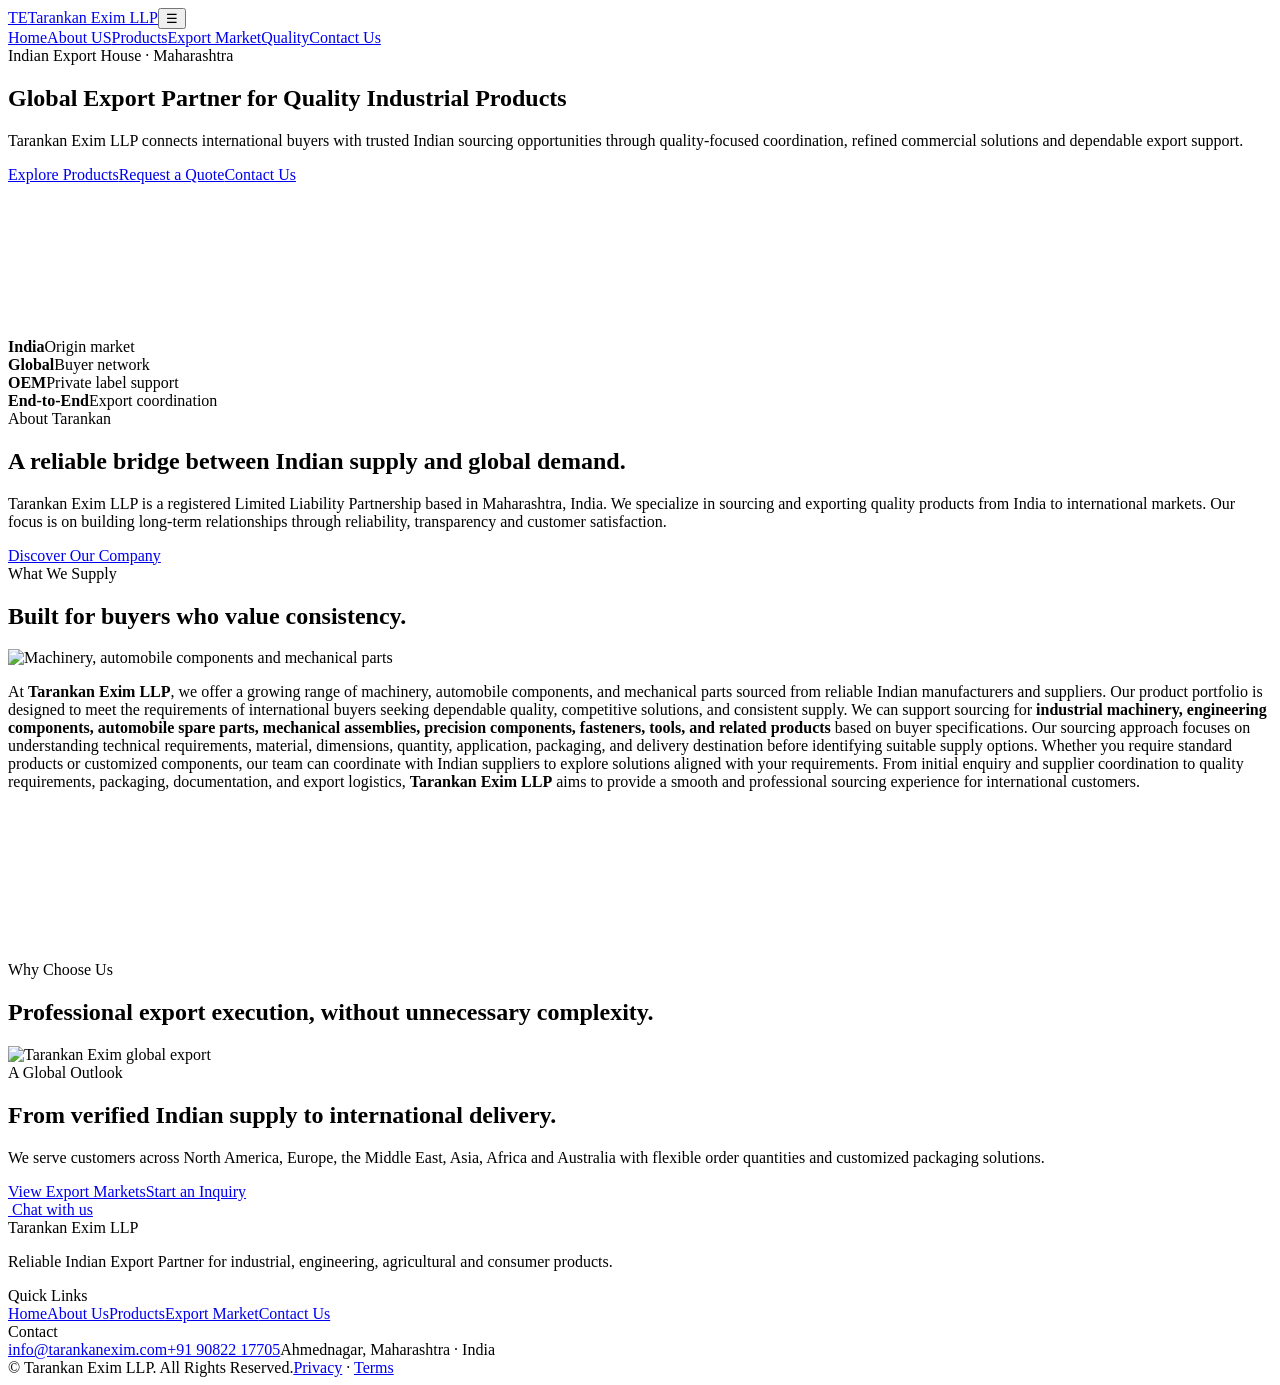
==== index.html @ 34429a65 "Add files via upload" ====
<!doctype html>
<html lang="en">

<head>
    <meta charset="utf-8">
    <meta name="viewport" content="width=device-width,initial-scale=1">
    <meta property="og:title" content="Tarankan Exim LLP" />
    <meta property="og:description" content="Tarankan Exim LLP is an emerging Indian export company committed to supplying premium-quality products to international buyers." />
    <meta property="og:url" content="https://rohannnnnnnnnn010-cmd.github.io/v10-tarankanweb/index.html" />
    <meta property="og:type" content="website" />

    <!-- WhatsApp Preview Image -->
    <meta property="og:image" content="https://rohannnnnnnnnn010-cmd.github.io/v9-tarankanweb/assets/about%20us/open-graph-about-us-background.png" />
    <meta property="og:image:type" content="image/png" />
    <meta property="og:image:width" content="1200" />
    <meta property="og:image:height" content="630" />
    <title>Tarankan Exim LLP | Global Export Partner</title>
    <meta name="description"
        content="Tarankan Exim LLP is an Indian export company supplying industrial, engineering, agricultural and consumer products worldwide.">
    <link rel="stylesheet" href="css/style.css">
</head>

<body class="home-page">
    <header class="site-header">
        <div class="container nav"><a class="brand" href="index.html"><span class="brand-mark">TE</span><span
                    class="brand-text">Tarankan Exim LLP</span></a><button class="menu-btn" aria-label="Open menu"
                aria-expanded="false">☰</button>
            <nav class="nav-links"><a class="active" href="index.html">Home</a><a href="about.html">About US</a><a
                    href="products.html">Products</a><a href="markets.html">Export Market</a><a
                    href="quality.html">Quality</a><a href="contact.html">Contact Us</a>
            </nav>
        </div>
    </header>
    <main>
        <section class="hero">
            <div class="hero-copy">
                <div class="hero-copy-inner">
                    <div class="eyebrow">Indian Export House · Maharashtra</div>
                    <h1>Global Export Partner for Quality Industrial Products</h1>
                    <p class="lead">Tarankan Exim LLP connects international buyers with trusted Indian sourcing
                        opportunities through quality-focused coordination, refined commercial solutions and dependable
                        export support.</p>
                    <div class="btn-row"><a class="btn" href="products.html">Explore Products</a><a class="btn"
                            href="inquiry.html">Request a Quote</a><a class="btn" href="contact.html">Contact Us</a>
                    </div>
                </div>
            </div>
            <div class="hero-visual">
                <!-- <img 
        src="assets/home/hero.png" alt="Tarankan Exim international export operations"class="hero-image"> -->
                <video class="hero-video" poster="assets/home/machine-poster.png" autoplay muted loop playsinline>
                    <source src="assets/home/hero.mp4" type="video/mp4">
                </video>
                <!-- <div class="hero-meta">Industrial · Engineering · Agriculture · Consumer</div> -->
            </div>
        </section>
        <section class="section tight">
            <div class="container stat-strip">
                <div class="stat"><strong>India</strong><span>Origin market</span></div>
                <div class="stat"><strong>Global</strong><span>Buyer network</span></div>
                <div class="stat"><strong>OEM</strong><span>Private label support</span></div>
                <div class="stat"><strong>End-to-End</strong><span>Export coordination</span></div>
            </div>
        </section>
        <section class="section" id="home-about-tarankan-section">
            <div class="container two-col">
                <div>
                    <div class="eyebrow">About Tarankan</div>
                    <h2>A reliable bridge between Indian supply and global demand.</h2>
                </div>
                <div>
                    <p class="body-copy">Tarankan Exim LLP is a registered Limited Liability Partnership based in
                        Maharashtra, India. We specialize in sourcing and exporting quality products from India to
                        international markets. Our focus is on building long-term relationships through reliability,
                        transparency and customer satisfaction.</p><a class="btn" href="about.html">Discover Our
                        Company</a>
                </div>
            </div>
        </section>
        <!-- <section class="section section-rule">
            <div class="container">
                <div class="eyebrow">What We Supply</div>
                <h2>Built for buyers who value consistency.</h2>
                <div class="three-col" style="margin-top:36px"><a class="category-card" href="products.html#industrial">
                    <img src="assets\home\industrial & engineering.png" alt="Agricultural products"class="category-card-image">
                        <div class="category-card-content">
                            <h3>Industrial & Engineering</h3>
                            <p>Screws, bearings, wires, cables, electric motors, compressors, machine parts and more.
                            </p>
                        </div>
                    </a><a class="category-card" href="products.html#agri">
                        <img src="assets\home\agricultural.jpg" alt="Agricultural products"class="category-card-image">
                        <div class="category-card-content">
                            <h3>Agricultural</h3>
                            <p>Grains, pulses, spices, oil seeds, fresh produce and processed foods.</p>
                        </div>
                    </a><a class="category-card" href="products.html#consumer">
                        <img src="assets\home\consumer & custom.jpg" alt="Agricultural products"class="category-card-image">
                        <div class="category-card-content">
                            <h3>Consumer & Custom</h3>
                            <p>Household, packaging, plastic, daily utility and customer-specific sourcing.</p>
                        </div>
                    </a></div>
            </div>
        </section> -->
        <section class="section section-rule what-we-supply">
            <div class="container">

                <!-- Line 1 -->
                <div class="eyebrow">What We Supply</div>

                <!-- Line 2 -->
                <h2>Built for buyers who value consistency.</h2>

                <!-- 1:1 Image -->
                <div class="what-we-supply-image">
                    <img src="assets/home/what-we-supply.png"
                        alt="Machinery, automobile components and mechanical parts">
                </div>

                <!-- Paragraph -->
                <div class="what-we-supply-copy">
                    <p>
                At <strong>Tarankan Exim LLP</strong>, we offer a growing range of machinery,
                automobile components, and mechanical parts sourced from reliable Indian
                manufacturers and suppliers. Our product portfolio is designed to meet the
                requirements of international buyers seeking dependable quality, competitive
                solutions, and consistent supply. We can support sourcing for
                <strong>industrial machinery, engineering components, automobile spare parts,
                mechanical assemblies, precision components, fasteners, tools, and related
                products</strong> based on buyer specifications. Our sourcing approach focuses
                on understanding technical requirements, material, dimensions, quantity,
                application, packaging, and delivery destination before identifying suitable
                supply options. Whether you require standard products or customized components,
                our team can coordinate with Indian suppliers to explore solutions aligned with
                your requirements. From initial enquiry and supplier coordination to quality
                requirements, packaging, documentation, and export logistics,
                <strong>Tarankan Exim LLP</strong> aims to provide a smooth and professional
                sourcing experience for international customers.
            </p>
                    <!-- <ul>
                        <li>At Tarankan Exim LLP, we offer a growing range of machinery, automobile components, and
                            mechanical parts sourced from reliable Indian manufacturers and suppliers.</li>
                        <li>Our product portfolio is designed to meet the requirements of international buyers seeking
                            dependable quality, competitive solutions, and consistent supply.</li>
                        <li>We can support sourcing for industrial machinery, engineering components, automobile spare
                            parts, mechanical assemblies, precision components, fasteners, tools, and related products
                            based on buyer specifications.</li>
                        <li>Our sourcing approach focuses on understanding technical requirements, material, dimensions,
                            quantity, application, packaging, and delivery destination before identifying suitable
                            supply options.</li>
                        <li>Whether you require standard products or customized components, our team can coordinate with
                            Indian suppliers to explore solutions aligned with your requirements.</li>
                        <li>From initial enquiry and supplier coordination to quality requirements, packaging,
                            documentation, and export logistics, Tarankan Exim LLP aims to provide a smooth and
                            professional sourcing experience for international customers.</li>
                    </ul> -->
                </div>

            </div>
        </section>
        <!-- <section class="section dark">
            <div class="container two-col">
                <div>
                    <div class="eyebrow">Why Choose Us</div>
                    <h2>Professional export execution, without unnecessary complexity.</h2>
                </div>
                <div class="why-video">
                    <video autoplay muted loop playsinline>
                        <source src="assets/home/why-choose-us.mp4" type="video/mp4">
                    </video>
                </div>
            </div>
        </section> -->
        <section class="section dark why-section" id = "home-ship-video-section">

            <!-- Full-section video background -->
            <div class="why-video">
                <video poster="assets/home/ship-poster.png" autoplay muted loop playsinline>
                    <source src="assets/home/why-choose-us.mp4" type="video/mp4">
                </video>
            </div>

            <!-- Your existing text stays above the video -->
            <div class="container two-col">
                <div>
                    <div class="eyebrow">Why Choose Us</div>
                    <h2>Professional export execution, without unnecessary complexity.</h2>
                </div>
            </div>

        </section>
        <section class="section">
            <div class="container two-col">
                <div class="visual">
                    <img src="assets\home\international-supply.png" alt="Tarankan Exim global export"
                        class="visual-image">
                </div>
                <div>
                    <div class="eyebrow">A Global Outlook</div>
                    <h2>From verified Indian supply to international delivery.</h2>
                    <p class="body-copy">We serve customers across North America, Europe, the Middle East, Asia, Africa
                        and Australia with flexible order quantities and customized packaging solutions.</p>
                    <div class="btn-row"><a class="btn dark" href="markets.html">View Export Markets</a><a class="btn"
                            href="inquiry.html">Start an Inquiry</a></div>
                </div>
            </div>
        </section>
        <!-- WhatsApp Floating Chat --> <a
            href="https://wa.me/919082217705?text=Hello%20Tarankan%20Exim%20LLP%2C%20I%20would%20like%20to%20know%20more."
            class="whatsapp-float" target="_blank" rel="noopener noreferrer" aria-label="Chat with us on WhatsApp">
            <span class="whatsapp-icon"><img src="assets/WhatsApp.svg" alt=""></span> <span class="whatsapp-text">Chat
                with us</span> </a>
    </main>
    <footer>
        <div class="container footer-top">
            <div>
                <div class="footer-brand">Tarankan Exim LLP</div>
                <p class="footer-muted">Reliable Indian Export Partner for industrial, engineering, agricultural and
                    consumer products.</p>
            </div>
            <div>
                <div class="eyebrow">Quick Links</div>
                <div class="footer-links"><a href="index.html">Home</a><a href="about.html">About Us</a><a
                        href="products.html">Products</a><a href="markets.html">Export Market</a><a
                        href="contact.html">Contact Us</a></div>
            </div>
            <div>
                <div class="eyebrow">Contact</div>
                <div class="footer-links"><a href="mailto:info@tarankanexim.com">info@tarankanexim.com</a><a
                        href="tel:+919082217705">+91 90822 17705</a><span>Ahmednagar, Maharashtra · India</span></div>
            </div>
        </div>
        <div class="container footer-bottom"><span>© <span data-year></span> Tarankan Exim LLP. All Rights
                Reserved.</span><span><a href="privacy.html">Privacy</a> · <a href="terms.html">Terms</a></span></div>
    </footer>
    <script src="js/main.js"></script>
</body>

</html>
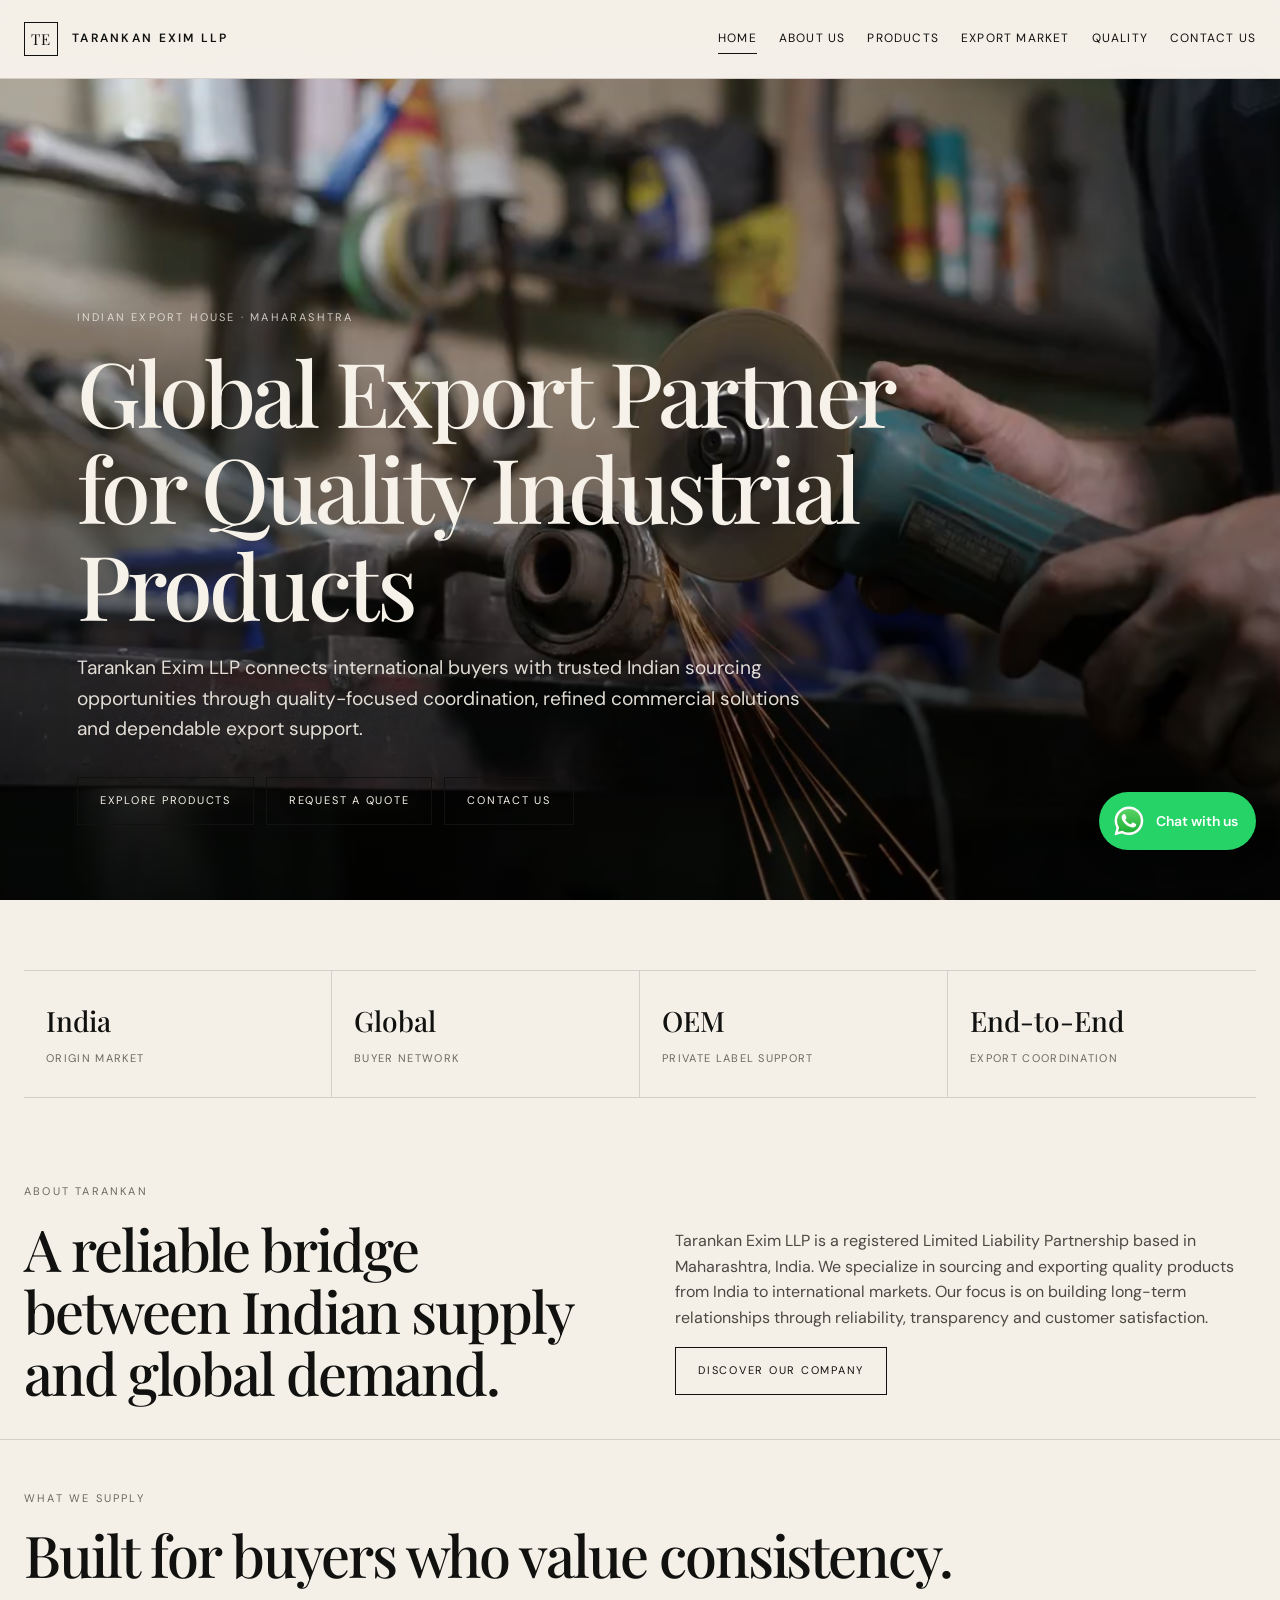
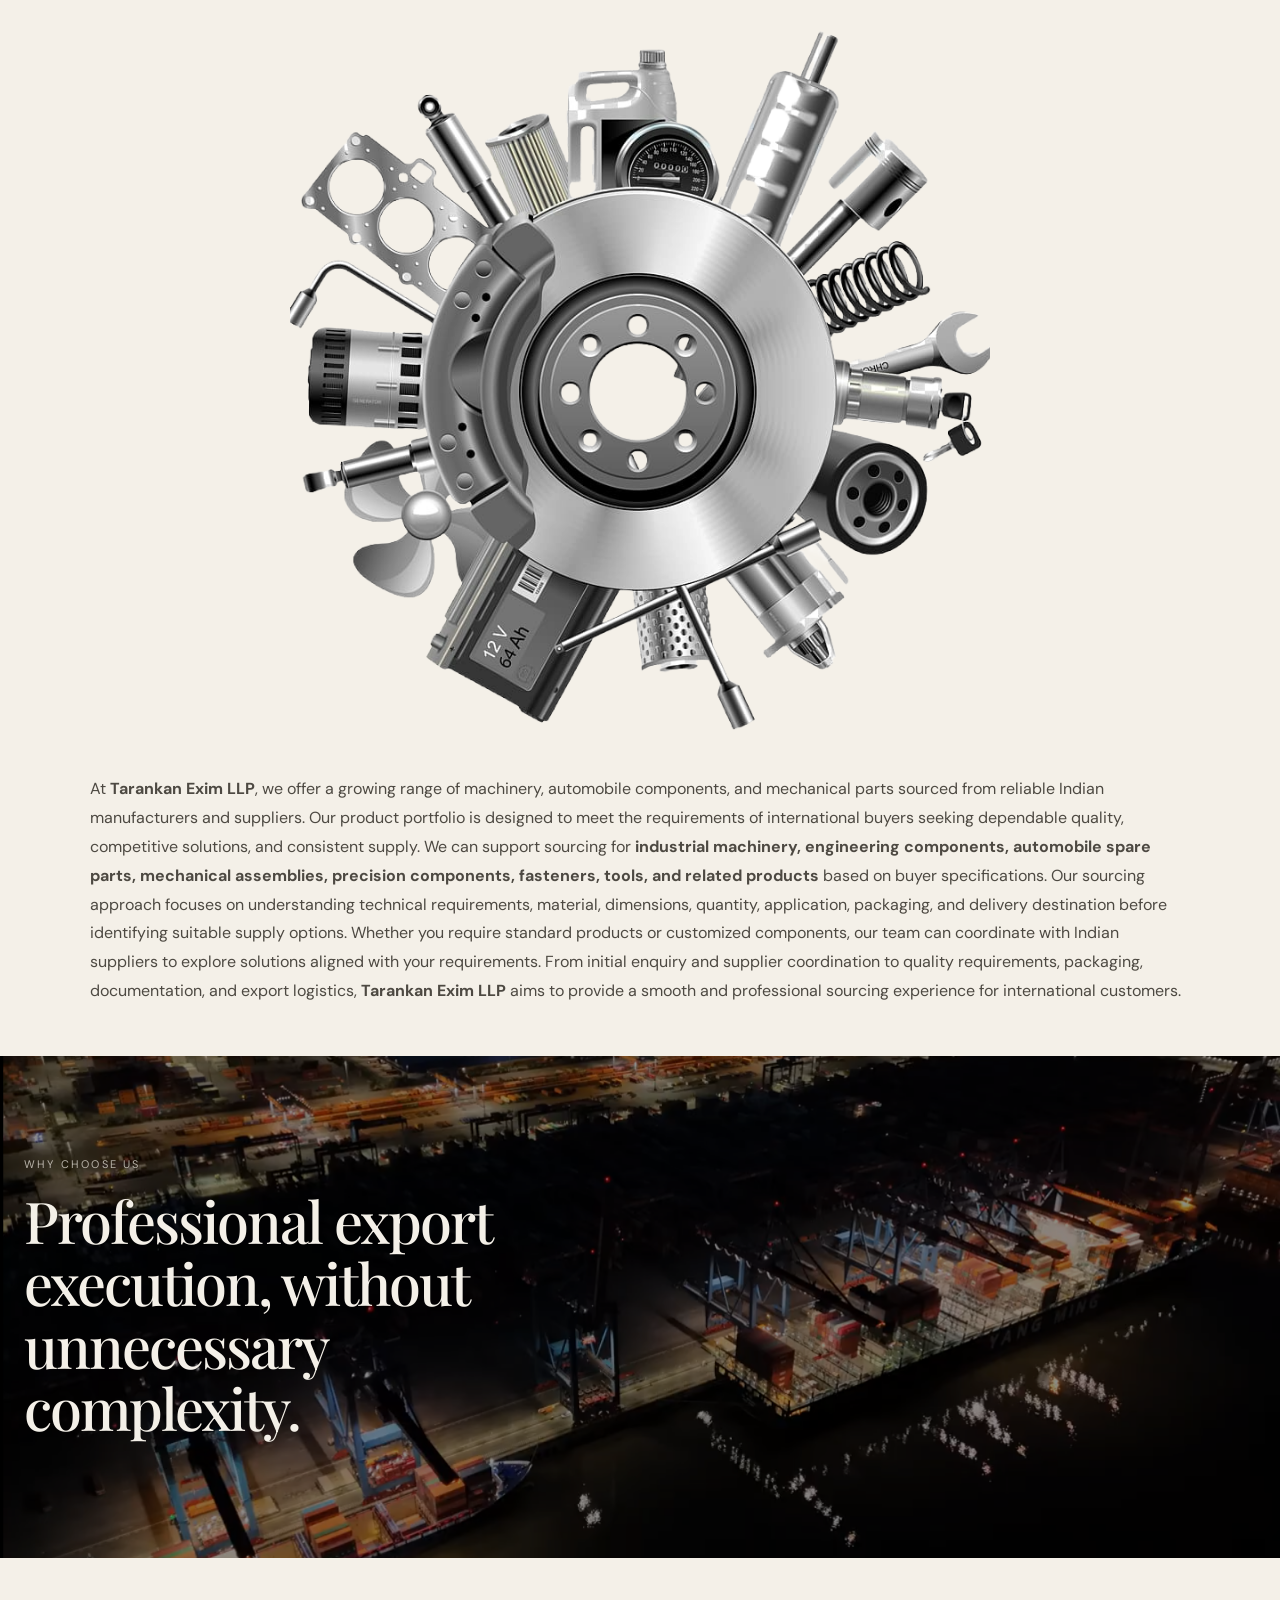
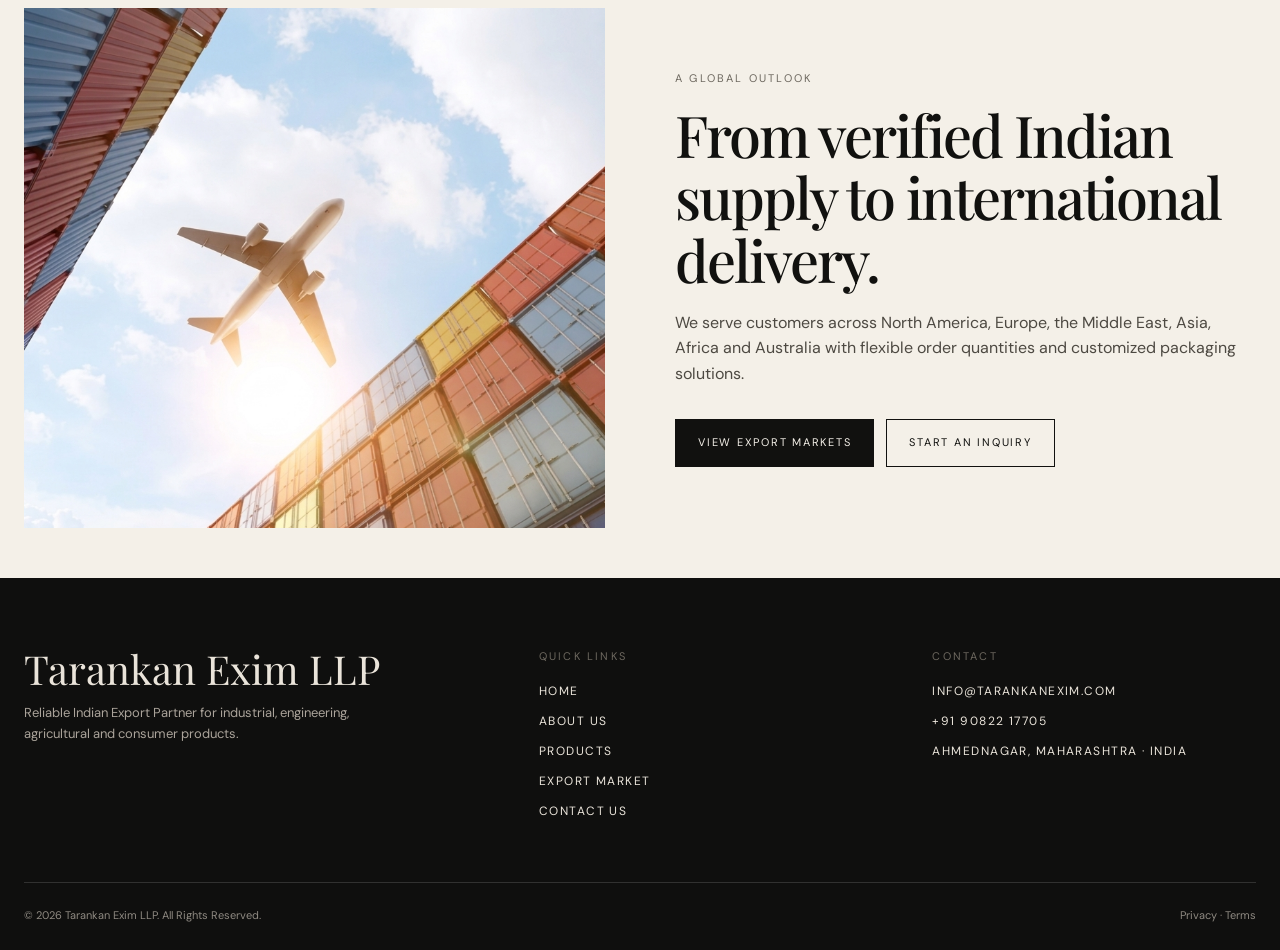
==== commit 3ed95e53: "Update index.html" ====
--- a/index.html
+++ b/index.html
@@ -6,11 +6,11 @@
     <meta name="viewport" content="width=device-width,initial-scale=1">
     <meta property="og:title" content="Tarankan Exim LLP" />
     <meta property="og:description" content="Tarankan Exim LLP is an emerging Indian export company committed to supplying premium-quality products to international buyers." />
-    <meta property="og:url" content="https://rohannnnnnnnnn010-cmd.github.io/v10-tarankanweb/index.html" />
+    <meta property="og:url" content="https://rohannnnnnnnnn010-cmd.github.io/v12-tarankanweb/index.html" />
     <meta property="og:type" content="website" />
 
     <!-- WhatsApp Preview Image -->
-    <meta property="og:image" content="https://rohannnnnnnnnn010-cmd.github.io/v9-tarankanweb/assets/about%20us/open-graph-about-us-background.png" />
+    <meta property="og:image" content="https://rohannnnnnnnnn010-cmd.github.io/v12-tarankanweb/assets/about%20us/open-graph-about-us-background.png" />
     <meta property="og:image:type" content="image/png" />
     <meta property="og:image:width" content="1200" />
     <meta property="og:image:height" content="630" />
@@ -237,4 +237,4 @@
     <script src="js/main.js"></script>
 </body>
 
-</html>+</html>
--- a/css/style.css
+++ b/css/style.css
@@ -0,0 +1,1547 @@
+@import url('https://fonts.googleapis.com/css2?family=DM+Sans:wght@400;500;600&family=Playfair+Display:wght@500;600&display=swap');
+
+:root{
+  --ink:#11110f;
+  --paper:#f4f0e8;
+  --warm:#e7dfd1;
+  --muted:#6d685f;
+  --line:rgba(17,17,15,.14);
+  --accent:#b68b52;
+  --max:1440px;
+}
+*{box-sizing:border-box}
+html{scroll-behavior:smooth}
+body{margin:0;background:var(--paper);color:var(--ink);font-family:'DM Sans',Arial,sans-serif;line-height:1.6}
+a{color:inherit;text-decoration:none}
+img{max-width:100%;display:block}
+.container{width:min(calc(100% - 48px),var(--max));margin:0 auto}
+
+/* Header */
+.site-header{position:fixed;top:0;left:0;right:0;z-index:100;background:rgba(244,240,232,.94);backdrop-filter:blur(14px);border-bottom:1px solid var(--line)}
+.nav{height:78px;display:flex;align-items:center;justify-content:space-between;gap:24px}
+.brand{display:flex;align-items:center;gap:14px;min-width:max-content}
+.brand-mark{width:34px;height:34px;border:1px solid var(--ink);display:grid;place-items:center;font-family:'Playfair Display',serif;font-size:15px;letter-spacing:.08em}
+.brand-text{font-size:12px;font-weight:600;letter-spacing:.19em;text-transform:uppercase}
+.nav-links{display:flex;align-items:center;gap:22px;font-size:12px;letter-spacing:.1em;text-transform:uppercase}
+.nav-links a{position:relative;padding:8px 0}
+.nav-links a:after{content:'';position:absolute;left:0;bottom:3px;width:100%;height:1px;background:var(--ink);transform:scaleX(0);transform-origin:right;transition:.3s}
+.nav-links a:hover:after,.nav-links a.active:after{transform:scaleX(1);transform-origin:left}
+.menu-btn{display:none;border:0;background:none;font-size:20px;cursor:pointer}
+
+/* Type */
+h1,h2,h3{font-family:'Playfair Display',Georgia,serif;font-weight:500;line-height:1.08;margin:0 0 20px}
+h1{font-size:clamp(46px,7vw,104px);letter-spacing:-.04em}
+h2{font-size:clamp(34px,4.5vw,64px);letter-spacing:-.035em}
+h3{font-size:26px}
+.eyebrow{font-size:11px;text-transform:uppercase;letter-spacing:.2em;color:var(--muted);margin-bottom:16px}
+.lead{font-size:clamp(17px,1.5vw,21px);max-width:720px;color:#35322d}
+.body-copy{color:#4d4942;max-width:760px}
+
+/* Buttons */
+.btn-row{display:flex;flex-wrap:wrap;gap:12px;margin-top:32px}
+.btn{display:inline-flex;align-items:center;justify-content:center;min-height:48px;padding:0 22px;border:1px solid var(--ink);font-size:11px;letter-spacing:.16em;text-transform:uppercase;transition:.25s}
+.btn:hover{background:var(--ink);color:var(--paper)}
+.btn.dark{background:var(--ink);color:var(--paper)}
+.btn.dark:hover{background:transparent;color:var(--ink)}
+
+/* Shared sections */
+main{padding-top:78px}
+.section{padding:50px 0}
+#home-ship-video-section {padding: 100px 0}
+#quality-hero-section {padding: 30px 0}
+#home-about-tarankan-section { padding: 15px 0 }
+.section.tight{padding:70px 0}
+.section.dark{background:var(--ink);color:var(--paper)}
+.section.dark .eyebrow,.section.dark .body-copy{color:#b9b4aa}
+.section-rule{border-top:1px solid var(--line)}
+.two-col{display:grid;grid-template-columns:1fr 1fr;gap:70px;align-items:center}
+.three-col{display:grid;grid-template-columns:repeat(3,1fr);gap:20px}
+.four-col{display:grid;grid-template-columns:repeat(4,1fr);gap:1px;background:var(--line)}
+
+/* Placeholder visuals */
+.visual{min-height:520px;position:relative;overflow:hidden;background:#1b1a18}
+/* .visual:before{content:'';position:absolute;inset:-30%;background:linear-gradient(125deg,#24211d,#8c704c,#ded0bd,#171614,#5f4c38);background-size:400% 400%;animation:shift 16s ease-in-out infinite} */
+.visual.small{min-height:340px}
+.visual.tall{min-height:620px}
+.visual .visual-label{position:absolute;left:24px;bottom:22px;color:#f7f2e9;font-size:10px;letter-spacing:.18em;text-transform:uppercase;z-index:2}
+@keyframes shift{0%,100%{background-position:0% 50%}50%{background-position:100% 50%}}
+
+/* Home */
+.hero{min-height:calc(100vh - 78px);display:grid;grid-template-columns:1.05fr .95fr;align-items:stretch}
+.hero-copy{display:flex;align-items:center;padding:80px max(24px,6vw) 80px max(24px,6vw)}
+.hero-copy-inner{max-width:760px}
+.hero-visual{min-height:calc(100vh - 78px);position:relative;overflow:hidden;background:#201f1c}
+.hero-visual:before{content:'';position:absolute;inset:0;background:linear-gradient(135deg,#161513,#726247,#cbb89d,#27231f,#9b896e);background-size:350% 350%;animation:shift 18s ease infinite}
+.hero-visual:after{content:'';position:absolute;inset:0;background:linear-gradient(to bottom,transparent 55%,rgba(0,0,0,.35))}
+.hero-meta{position:absolute;bottom:34px;left:34px;color:#f5efe7;font-size:11px;letter-spacing:.17em;text-transform:uppercase;z-index:2}
+
+.stat-strip{display:grid;grid-template-columns:repeat(4,1fr);border-top:1px solid var(--line);border-bottom:1px solid var(--line)}
+.stat{padding:28px 22px;border-right:1px solid var(--line)}
+.stat:last-child{border-right:0}
+.stat strong{display:block;font-family:'Playfair Display',serif;font-size:28px;font-weight:500}
+.stat span{font-size:11px;letter-spacing:.12em;text-transform:uppercase;color:var(--muted)}
+
+.card{background:rgba(255,255,255,.32);padding:32px;min-height:240px;border:1px solid var(--line)}
+.card h3{font-size:30px;margin-bottom:12px}
+.card p{color:var(--muted);margin:0}
+.category-card{display:block;background:var(--ink);color:var(--paper);min-height:420px;position:relative;overflow:hidden;padding:28px}
+.category-card:before{content:'';position:absolute;inset:0;background:linear-gradient(145deg,#11110f,#64523d,#c1a988,#201d1a);background-size:300% 300%;animation:shift 15s ease-in-out infinite;opacity:.8}
+.category-card-content{position:absolute;left:28px;right:28px;bottom:28px;z-index:2}
+.category-card h3{font-size:34px;margin:0 0 8px}
+.category-card p{margin:0;color:#ddd5ca;font-size:14px;max-width:330px}
+
+/* Lists / tables */
+.clean-list{list-style:none;padding:0;margin:30px 0 0}
+.clean-list li{display:flex;gap:16px;justify-content:space-between;border-top:1px solid var(--line);padding:16px 0;font-size:13px}
+.clean-list li span:last-child{color:var(--muted)}
+.markets{display:grid;grid-template-columns:repeat(4,1fr);gap:0;border-top:1px solid var(--line)}
+.market{padding:24px;border-right:1px solid var(--line);border-bottom:1px solid var(--line);font-family:'Playfair Display',serif;font-size:24px}
+
+/* Forms */
+.form-shell{display:grid;grid-template-columns:.65fr 1.35fr;gap:70px;align-items:start}
+form{display:grid;grid-template-columns:1fr 1fr;gap:18px}
+.field{display:flex;flex-direction:column;gap:7px}
+.field.full{grid-column:1/-1}
+label{font-size:11px;letter-spacing:.14em;text-transform:uppercase;color:var(--muted)}
+input,select,textarea{width:100%;border:0;border-bottom:1px solid var(--ink);background:transparent;padding:12px 2px;font:inherit;color:var(--ink);border-radius:0;outline:none}
+textarea{min-height:130px;resize:vertical}
+input:focus,select:focus,textarea:focus{border-bottom-color:var(--accent)}
+.form-note{font-size:12px;color:var(--muted)}
+
+/* Footer */
+footer{background:#0f0f0e;color:#eae4da;padding:70px 0 26px}
+.footer-top{display:grid;grid-template-columns:1.1fr .8fr .8fr;gap:70px;padding-bottom:60px;border-bottom:1px solid rgba(255,255,255,.14)}
+.footer-brand{font-family:'Playfair Display',serif;font-size:40px;line-height:1.05}
+.footer-muted{color:#aaa39a;font-size:13px;max-width:380px}
+.footer-links{display:flex;flex-direction:column;gap:11px;font-size:12px;text-transform:uppercase;letter-spacing:.12em}
+.footer-links a:hover{color:white}
+.footer-bottom{display:flex;justify-content:space-between;gap:20px;padding-top:24px;color:#8f8a82;font-size:11px}
+
+/* Page hero */
+.page-hero{padding:120px 0 90px;border-bottom:1px solid var(--line)}
+.page-hero .lead{max-width:900px}
+
+/* Mobile */
+@media (max-width:980px){
+  .nav-links{position:absolute;top:78px;left:0;right:0;background:var(--paper);border-bottom:1px solid var(--line);padding:20px 24px;display:none;flex-direction:column;align-items:flex-start}
+  .nav-links.open{display:flex}
+  .menu-btn{display:block}
+  .hero{grid-template-columns:1fr}
+  .hero-visual{min-height:55vh}
+  .two-col,.form-shell{grid-template-columns:1fr;gap:40px}
+  .three-col{grid-template-columns:1fr}
+  .four-col{grid-template-columns:1fr 1fr}
+  .markets{grid-template-columns:1fr 1fr}
+  .stat-strip{grid-template-columns:1fr 1fr}
+  .stat:nth-child(2){border-right:0}
+  .stat:nth-child(-n+2){border-bottom:1px solid var(--line)}
+  .footer-top{grid-template-columns:1fr 1fr}
+}
+@media (max-width:640px){
+  .container{width:min(calc(100% - 32px),var(--max))}
+  .nav{height:68px}.site-header{height:68px}.nav-links{top:68px}.brand-text{font-size:10px}
+  main{padding-top:68px}
+  .section{padding:72px 0}
+  .page-hero{padding:85px 0 65px}
+  .hero-copy{padding:70px 16px}
+  .four-col,.markets,.stat-strip{grid-template-columns:1fr}
+  .stat{border-right:0!important;border-bottom:1px solid var(--line)}
+  .stat:last-child{border-bottom:0}
+  form{grid-template-columns:1fr}
+  .field.full{grid-column:auto}
+  .footer-top{grid-template-columns:1fr;gap:38px}
+  .footer-bottom{flex-direction:column}
+  .visual{min-height:380px}
+}
+
+
+
+
+/* Home - Category Card */
+.category-card {
+    position: relative;
+    overflow: hidden;
+}
+
+.category-card-image {
+    position: absolute;
+    inset: 0;
+    width: 100%;
+    height: 100%;
+    object-fit: cover;
+}
+
+/* .category-card-content {
+    position: relative;
+    z-index: 2;
+    -webkit-text-stroke: 0.5px black;
+} */
+
+.category-card-content p {
+  color: black;
+}
+
+/* Home - International Supply */
+.visual {
+    min-height: 520px;
+    position: relative;
+    overflow: hidden;
+    background: #1b1a18;
+}
+
+.visual-image {
+    position: absolute;
+    inset: 0;
+    width: 100%;
+    height: 100%;
+    object-fit: cover;
+    display: block;
+}
+
+/* Home - Main Hero Image */
+.hero-visual {
+    position: relative;
+    overflow: hidden;
+}
+
+.hero-video {
+    position: absolute;
+    inset: 0;
+    width: 100%;
+    height: 100%;
+    object-fit: cover;
+}
+
+.hero-image {
+    position: absolute;
+    inset: 0;
+    width: 100%;
+    height: 100%;
+    object-fit: cover;
+    display: block;
+}
+
+.about-image {
+    width: 100%;
+    height: 90vh;
+    overflow: hidden;
+}
+
+.about-image img {
+    width: 100%;
+    height: 100%;
+    object-fit: cover;
+    display: block;
+}
+
+@media (max-width: 640px) {
+    .about-image {
+        height: 40vh;
+    }
+}
+
+/* =========================================
+   WHY CHOOSE US - FULL SECTION VIDEO
+   ========================================= */
+
+.why-section {
+    position: relative;
+    overflow: hidden;
+    isolation: isolate;
+}
+
+/* .why-section {
+    position: relative;
+    overflow: hidden;
+    isolation: isolate;
+    min-height: 650px;
+}*/
+
+/* @media (max-width:640px) {
+    .why-section {
+        min-height: 500px;
+    }
+} */
+
+/* Full video covering the entire section */
+.why-section .why-video {
+    position: absolute;
+    inset: 0;
+    width: 100%;
+    height: 100%;
+    overflow: hidden;
+    z-index: 0;
+}
+
+.why-section .why-video video {
+    position: absolute;
+    inset: 0;
+    width: 100%;
+    height: 100%;
+    object-fit: cover;
+    object-position: center;
+}
+
+/* Dark overlay so the text remains readable */
+.why-section::after {
+    content: '';
+    position: absolute;
+    inset: 0;
+    background: rgba(0, 0, 0, 0.45);
+    z-index: 1;
+    pointer-events: none;
+}
+
+/* Keep your existing text above the video */
+.why-section > .container {
+    position: relative;
+    z-index: 2;
+}
+
+/* Contact - Factory Image */
+.visual-image {
+    position: absolute;
+    inset: 0;
+    width: 100%;
+    height: 100%;
+    object-fit: cover;
+}
+
+/* Quality - Inspection */
+.visual {
+    position: relative;
+    overflow: hidden;
+}
+
+.visual-image {
+    position: absolute;
+    inset: 0;
+    width: 100%;
+    height: 100%;
+    object-fit: cover;
+    display: block;
+}
+
+/* Quality */
+.visual {
+    position: relative;
+    overflow: hidden;
+}
+
+.visual-image {
+    position: absolute;
+    inset: 0;
+    width: 100%;
+    height: 100%;
+    object-fit: cover;
+    display: block;
+}
+
+.quality-clean-list span:first-child {
+    font-size: 20px;
+}
+
+.quality-clean-list span:last-child {
+    font-size: 22px;
+}
+
+#quality-hero-heading {
+    font-size: 70px;
+}
+
+/* #quality-inspection {
+    font-size: 90px;
+} */
+
+/* =========================================
+   QUALITY LIST - 3D LIFT EFFECT
+   ========================================= */
+
+.quality-clean-list {
+    position: relative;
+    z-index: 1;
+    transition:
+        transform 0.3s ease,
+        box-shadow 0.3s ease,
+        background-color 0.3s ease;
+}
+
+/* =========================================
+   AGRICULTURAL + WORKFLOW
+   3D LIFT EFFECT FOR DARK SECTIONS
+   ========================================= */
+
+.agri-list li,
+.workflow-list li {
+    position: relative;
+    z-index: 1;
+
+    transition:
+        transform 0.3s ease,
+        box-shadow 0.3s ease,
+        background-color 0.3s ease;
+}
+
+
+/* Hovered row */
+.agri-list li:hover,
+.workflow-list li:hover {
+    z-index: 5;
+
+    transform: translateY(-6px) scale(1.01);
+
+    /* Slightly lighter than the dark section */
+    background: rgba(255, 255, 255, 0.08);
+
+    box-shadow:
+        0 5px 10px rgba(0, 0, 0, 0.18),
+        0 12px 25px rgba(0, 0, 0, 0.22),
+        0 25px 40px rgba(0, 0, 0, 0.20);
+}
+
+
+/* Keep text light */
+.agri-list li:hover span,
+.workflow-list li:hover span {
+    color: var(--paper);
+}
+
+
+/* Secondary text remains slightly muted */
+.agri-list li:hover span:last-child,
+.workflow-list li:hover span:last-child {
+    color: #b9b4aa;
+}
+
+
+/* Hide the line immediately below hovered item */
+.agri-list li:hover + li,
+.workflow-list li:hover + li {
+    border-top-color: transparent;
+}
+
+.workflow-list-text {
+    font-size: 20px;
+}
+
+.agri-list-text {
+    font-size: 20px;
+}
+
+/* our strength animation */
+
+/* =========================================
+   OUR STRENGTHS - 3D LIFT EFFECT
+   Same animation as Quality list
+   ========================================= */
+
+.strengths-content .clean-list li {
+    position: relative;
+    z-index: 1;
+
+    transition:
+        transform 0.3s ease,
+        box-shadow 0.3s ease,
+        background-color 0.3s ease;
+}
+
+/* Hovered strength lifts */
+.strengths-content .clean-list li:hover {
+    z-index: 5;
+
+    transform: translateY(-6px) scale(1.01);
+
+    background: rgba(255, 255, 255, 0.92);
+
+    box-shadow:
+        0 5px 10px rgba(17, 17, 15, 0.08),
+        0 12px 25px rgba(17, 17, 15, 0.12),
+        0 25px 40px rgba(17, 17, 15, 0.10);
+}
+
+/* Hide the line immediately below the hovered item */
+.strengths-content .clean-list li:hover + li {
+    border-top-color: transparent;
+}
+
+
+/* Hovered row lifts */
+.quality-clean-list:hover {
+    z-index: 5;
+    transform: translateY(-6px) scale(1.01);
+
+    background: rgba(255, 255, 255, 0.92);
+
+    box-shadow:
+        0 5px 10px rgba(17, 17, 15, 0.08),
+        0 12px 25px rgba(17, 17, 15, 0.12),
+        0 25px 40px rgba(17, 17, 15, 0.10);
+}
+
+/* Hide the horizontal line immediately below hovered item */
+.quality-clean-list:hover + .quality-clean-list {
+    border-top-color: transparent;
+}
+
+
+/* =========================================
+   PRODUCT CARD - IMAGE WITH TEXT OVERLAY
+   ========================================= */
+/* products-2 */
+.product-card {
+    position: relative;
+    overflow: hidden;
+    padding: 0;
+    min-height: 360px;
+    background: #1b1a18;
+    border: 1px solid var(--line);
+}
+
+/* Product Image */
+.product-card .product-image {
+    position: absolute;
+    inset: 0;
+    width: 100%;
+    height: 100%;
+    object-fit: cover;
+    object-position: center;
+    display: block;
+    transition: transform .6s ease;
+}
+
+/* Dark overlay */
+.product-card::after {
+    content: '';
+    position: absolute;
+    inset: 0;
+    background: linear-gradient(
+        to top,
+        rgba(0, 0, 0, .78) 0%,
+        rgba(0, 0, 0, .45) 38%,
+        rgba(0, 0, 0, .08) 75%,
+        rgba(0, 0, 0, 0) 100%
+    );
+    z-index: 1;
+}
+
+/* Text */
+.product-card-content {
+    position: absolute;
+    left: 28px;
+    right: 28px;
+    bottom: 26px;
+    z-index: 2;
+    color: #f7f2e9;
+}
+
+.product-card-content h3 {
+    margin: 0 0 8px;
+    font-family: 'Playfair Display', Georgia, serif;
+    font-size: 30px;
+    font-weight: 500;
+    line-height: 1.1;
+    color: #f7f2e9;
+}
+
+.product-card-content p {
+    margin: 0;
+    max-width: 330px;
+    color: rgba(247, 242, 233, .82);
+    font-size: 13px;
+    line-height: 1.55;
+}
+
+/* Image zoom */
+.product-card:hover .product-image {
+    transform: scale(1.06);
+}
+
+
+/* =========================================
+   TABLET
+   ========================================= */
+
+@media (max-width: 980px) {
+
+    .product-card {
+        min-height: 350px;
+    }
+
+    .product-card-content {
+        left: 24px;
+        right: 24px;
+        bottom: 24px;
+    }
+
+    .product-card-content h3 {
+        font-size: 28px;
+    }
+
+}
+
+
+/* =========================================
+   MOBILE
+   ========================================= */
+
+@media (max-width: 640px) {
+
+    .product-card {
+        min-height: 380px;
+    }
+
+    .product-card-content {
+        left: 22px;
+        right: 22px;
+        bottom: 22px;
+    }
+
+    .product-card-content h3 {
+        font-size: 27px;
+    }
+
+    .product-card-content p {
+        font-size: 13px;
+    }
+
+    .product-card:hover .product-image {
+        transform: none;
+    }
+
+}
+
+#services-hero {
+    padding: 10px 0 45px;
+}
+
+/* markets */
+.markets-hero-video {
+    width: 100%;
+    height: 100%;
+    margin-top: -120px;
+    margin-bottom: 60px;
+    overflow: hidden;
+}
+
+.markets-hero-video video {
+    width: 100%;
+    height: 100%;
+    object-fit: cover;
+    display: block;
+}
+
+@media (max-width: 640px) {
+
+    .markets-hero-video {
+        height: 30vh;
+        min-height: 420px;
+        margin-top: -60px;
+        margin-bottom: 40px;
+    }
+
+    .markets-hero-video video {
+        width: 100%;
+        height: 100%;
+        object-fit: cover;
+    }
+
+}
+
+.buyer-support {
+    display: flex;
+    flex-direction: column;
+    align-items: center;
+    text-align: center;
+}
+
+.buyer-support-heading {
+    width: 100%;
+    max-width: 900px;
+}
+
+.buyer-support-content {
+    width: 100%;
+    max-width: 900px;
+}
+
+.buyer-support-content .body-copy {
+    margin-left: auto;
+    margin-right: auto;
+}
+
+
+/* home page video hero video styling */
+/* =========================================
+   HOME PAGE - FULL VIDEO HERO
+   ========================================= */
+
+.home-page .hero {
+    position: relative;
+    min-height: calc(100vh - 78px);
+    overflow: hidden;
+    display: flex;
+}
+
+/* Full hero video */
+.home-page .hero-visual {
+    position: absolute;
+    inset: 0;
+    width: 100%;
+    height: 100%;
+    overflow: hidden;
+    background: #201f1c;
+    z-index: 0;
+}
+
+/* Responsive full-size video */
+.home-page .hero-video {
+    position: absolute;
+    inset: 0;
+    width: 100%;
+    height: 100%;
+    object-fit: cover;
+    object-position: center;
+    display: block;
+}
+
+/* Dark overlay */
+.home-page .hero-visual:after {
+    content: '';
+    position: absolute;
+    inset: 0;
+    background: linear-gradient(
+        to bottom,
+        rgba(0,0,0,.05) 0%,
+        rgba(0,0,0,.12) 35%,
+        rgba(0,0,0,.68) 100%
+    );
+    z-index: 1;
+}
+
+/* Hero copy takes the full hero width */
+.home-page .hero-copy {
+    position: relative;
+    z-index: 2;
+
+    width: 100%;
+    min-height: calc(100vh - 78px);
+
+    display: flex;
+    align-items: flex-end;
+
+    padding: 80px max(24px, 6vw) 75px;
+
+    color: #f7f2e9;
+}
+
+.home-page .hero-copy-inner {
+    width: 100%;
+    max-width: 900px;
+}
+
+.home-page .hero-copy .eyebrow {
+    color: rgba(247,242,233,.78);
+}
+
+.home-page .hero-copy h1 {
+    color: #f7f2e9;
+}
+
+.home-page .hero-copy .lead {
+    color: rgba(247,242,233,.9);
+    max-width: 760px;
+}
+
+/* Hero meta */
+.home-page .hero-meta {
+    position: absolute;
+    bottom: 34px;
+    right: 34px;
+
+    color: #f5efe7;
+    font-size: 11px;
+    letter-spacing: .17em;
+    text-transform: uppercase;
+
+    z-index: 3;
+}
+
+/* @media (max-width:980px) {
+
+    .home-page .hero {
+        min-height: calc(80vh - 78px);
+    }
+
+    .home-page .hero-copy {
+        min-height: calc(100vh - 78px);
+        padding: 90px 40px 65px;
+        align-items: flex-end;
+    }
+
+    .home-page .hero-copy-inner {
+        max-width: 820px;
+    }
+
+    .home-page .hero-meta {
+        bottom: 24px;
+        right: 24px;
+        font-size: 9px;
+    }
+
+} */
+
+@media (max-width:980px) {
+
+    .home-page .hero {
+        min-height: 65vh;
+    }
+
+    .home-page .hero-copy {
+        min-height: 65vh;
+        padding: 80px 40px 55px;
+        align-items: flex-end;
+    }
+
+    .home-page .hero-copy-inner {
+        max-width: 820px;
+    }
+
+    .home-page .hero-meta {
+        bottom: 24px;
+        right: 24px;
+        font-size: 9px;
+    }
+
+}
+
+/* @media (max-width:640px) {
+
+    .home-page .hero {
+        min-height: 55vh;
+    }
+
+    .home-page .hero-copy {
+        min-height: 55vh;
+        padding: 60px 20px 40px;
+    }
+
+} */
+
+/* =========================================
+   ABOUT PAGE - OUR STRENGTHS
+   ========================================= */
+
+.strengths-content {
+    min-height: 620px;
+    display: flex;
+    flex-direction: column;
+    justify-content: center;
+}
+
+.strengths-content .clean-list {
+    margin: 20px 0 0;
+}
+
+.strengths-content .clean-list li {
+    padding: 27px 0;
+    font-size: 20px;
+    line-height: 1.5;
+}
+
+#our-strength-text {
+    font-size: 18px;
+}
+
+.strengths-content .clean-list li span:first-child {
+    font-weight: 500;
+}
+
+.strengths-content .clean-list li span:last-child {
+    font-size: 12px;
+}
+
+/* =========================================
+   HOME - WHAT WE SUPPLY
+   ========================================= */
+
+.what-we-supply {
+    overflow: hidden;
+}
+
+.what-we-supply h2 {
+    margin-bottom: 45px;
+}
+
+/* Centered 1:1 image */
+.what-we-supply-image {
+    width: min(100%, 700px);
+    aspect-ratio: 1 / 1;
+    margin: 0 auto 45px;
+    overflow: hidden;
+}
+
+.what-we-supply-image img {
+    width: 100%;
+    height: 100%;
+    object-fit: cover;
+    display: block;
+}
+
+/* Paragraph */
+.what-we-supply-copy {
+    max-width: 1100px;
+    margin: 0 auto;
+}
+
+.what-we-supply-copy p {
+    margin: 0;
+    color: #4d4942;
+    font-size: 16px;
+    line-height: 1.8;
+}
+
+@media (max-width:640px) {
+
+    .what-we-supply h2 {
+        margin-bottom: 30px;
+    }
+
+    .what-we-supply-image {
+        margin-bottom: 30px;
+    }
+
+    .what-we-supply-copy p {
+        font-size: 14px;
+        line-height: 1.75;
+    }
+
+}
+
+
+/* svg animation */
+
+/* =========================================
+   EXPORT MARKETS - SCROLL MAP
+   ========================================= */
+
+.markets-animation {
+    position: relative;
+    height: 500vh;
+    background: var(--paper);
+}
+
+.markets-animation-sticky {
+    position: sticky;
+    top: 78px;
+    height: calc(100vh - 78px);
+
+    display: flex;
+    align-items: center;
+    justify-content: center;
+
+    overflow: hidden;
+}
+
+.markets-map {
+    position: relative;
+    width: min(1400px, 92vw);
+    aspect-ratio: 2 / 1;
+}
+
+/* SVG itself */
+
+.markets-map-svg {
+    position: absolute;
+    inset: 0;
+    width: 100%;
+    height: 100%;
+}
+
+.markets-map-svg svg {
+    width: 100%;
+    height: 100%;
+    display: block;
+}
+
+/* Labels */
+
+.market-label {
+    position: absolute;
+
+    opacity: 0;
+    visibility: hidden;
+
+    transform:
+        translate(-50%, 10px)
+        scale(.94);
+
+    transition:
+        opacity .45s ease,
+        transform .45s ease,
+        visibility .45s ease;
+
+    pointer-events: none;
+    z-index: 10;
+}
+
+.market-label span {
+    display: block;
+
+    padding: 7px 12px;
+
+    background: var(--ink);
+    color: var(--paper);
+
+    font-size: 10px;
+    line-height: 1;
+    letter-spacing: .14em;
+    text-transform: uppercase;
+
+    white-space: nowrap;
+
+    box-shadow:
+        0 6px 12px rgba(0,0,0,.16),
+        0 14px 25px rgba(0,0,0,.12);
+}
+
+.market-label.active {
+    opacity: 1;
+    visibility: visible;
+
+    transform:
+        translate(-50%, -10px)
+        scale(1);
+}
+
+
+/* USA */
+.market-label-usa {
+    left: 27%;
+    top: 34%;
+}
+
+/* Germany */
+.market-label-germany {
+    left: 51%;
+    top: 36%;
+}
+
+/* UAE */
+.market-label-uae {
+    left: 60%;
+    top: 49%;
+}
+
+/* Africa */
+.market-label-africa {
+    left: 51%;
+    top: 59%;
+}
+
+/* Bangladesh */
+.market-label-bangladesh {
+    left: 71%;
+    top: 49%;
+}
+
+
+/* =========================================
+   MOBILE
+   ========================================= */
+
+@media (max-width: 640px) {
+
+    .markets-animation {
+        height: 500vh;
+    }
+
+    .markets-animation-sticky {
+        top: 68px;
+        height: calc(100vh - 68px);
+    }
+
+    .markets-map {
+        width: 94vw;
+    }
+
+    .market-label span {
+        padding: 6px 9px;
+        font-size: 8px;
+        letter-spacing: .11em;
+    }
+
+}
+
+/* =========================================
+   QUALITY FOCUS - ANIMATED SVG
+   ========================================= */
+
+/* .quality-focus-section {
+    overflow: hidden;
+} */
+
+
+/* =========================================
+   ANIMATION PANEL
+   ========================================= */
+
+/* .quality-animation-visual {
+    position: relative;
+    width: 100%;
+    min-height: 0;
+
+    overflow: hidden;
+
+    background: var(--paper);
+} */
+
+
+/* =========================================
+   DESKTOP SVG
+   1200 × 1800
+   ========================================= */
+
+/* .quality-animation-svg {
+    position: absolute;
+    inset: 0;
+
+    width: 100%;
+    height: 100%;
+
+    display: block;
+
+    object-fit: contain;
+    object-position: center;
+} */
+
+
+/* =========================================
+   DESKTOP
+   Two-column layout
+   ========================================= */
+
+/* @media (min-width: 981px) {
+
+    .quality-animation-visual {
+        width: 100%; */
+
+        /*
+           Tall desktop SVG:
+           1200 × 1800 = 2 / 3
+        */
+        /* aspect-ratio: 2 / 3;
+    }
+
+} */
+
+
+/* =========================================
+   TABLET
+   One-column layout starts at 980px
+   ========================================= */
+
+/* @media (max-width: 980px) {
+
+    .quality-animation-visual {
+        width: 100%; */
+
+        /*
+           Old mobile/tablet SVG:
+           1200 × 900 = 4 / 3
+        */
+        /* aspect-ratio: 4 / 3;
+
+        margin-bottom: 30px;
+    }
+
+} */
+
+
+/* =========================================
+   MOBILE
+   ========================================= */
+
+/* @media (max-width: 640px) {
+
+    .quality-animation-visual {
+        width: 100%; */
+
+        /*
+           Keep the original mobile SVG ratio
+        */
+        /* aspect-ratio: 4 / 3;
+
+        margin-bottom: 24px;
+    }
+
+} */
+
+
+/* =========================================
+   VERY SMALL PHONES
+   ========================================= */
+
+/* @media (max-width: 400px) {
+
+    .quality-animation-visual {
+        aspect-ratio: 4 / 3;
+
+        margin-bottom: 20px;
+    }
+
+} */
+
+/* =========================================
+   QUALITY FOCUS
+   ========================================= */
+
+.quality-focus-section {
+    overflow: hidden;
+}
+
+
+/* =========================================
+   CENTERED INTRO
+   ========================================= */
+
+.quality-focus-intro {
+    width: 100%;
+    max-width: 950px;
+
+    margin: 0 auto;
+
+    text-align: center;
+}
+
+.quality-focus-intro .eyebrow {
+    margin-bottom: 16px;
+}
+
+.quality-focus-intro h2 {
+    max-width: 900px;
+
+    margin-left: auto;
+    margin-right: auto;
+}
+
+.quality-focus-intro .body-copy {
+    max-width: 820px;
+
+    margin-left: auto;
+    margin-right: auto;
+
+    color: #4d4942;
+}
+
+
+/* =========================================
+   LANDSCAPE ANIMATION VIEWPORT
+   ========================================= */
+
+.quality-animation-visual {
+    position: relative;
+
+    width: 100%;
+    max-width: 1400px;
+
+    /*
+       Landscape viewport.
+       The journey INSIDE it still moves upward.
+    */
+    aspect-ratio: 16 / 9;
+
+    margin: 70px auto 0;
+
+    overflow: hidden;
+
+    background: var(--paper);
+}
+
+
+/* =========================================
+   PICTURE
+   ========================================= */
+
+.quality-animation-visual picture {
+    display: block;
+
+    position: absolute;
+    inset: 0;
+
+    width: 100%;
+    height: 100%;
+}
+
+
+/* =========================================
+   SVG
+   ========================================= */
+
+.quality-animation-svg {
+    display: block;
+
+    width: 100%;
+    height: 100%;
+
+    /*
+       Keep original SVG proportions.
+       No stretching.
+    */
+    object-fit: contain;
+
+    object-position: center;
+}
+
+
+/* =========================================
+   LARGE DESKTOP
+   ========================================= */
+
+@media (min-width: 1200px) {
+
+    .quality-animation-visual {
+        max-width: 1400px;
+
+        margin-top: 80px;
+    }
+
+}
+
+
+/* =========================================
+   LAPTOP
+   ========================================= */
+
+@media (max-width: 1199px) {
+
+    .quality-animation-visual {
+        max-width: 100%;
+
+        margin-top: 60px;
+    }
+
+}
+
+
+/* =========================================
+   TABLET
+   ========================================= */
+
+@media (max-width: 980px) {
+
+    .quality-focus-intro {
+        max-width: 850px;
+    }
+
+    .quality-animation-visual {
+        aspect-ratio: 16 / 9;
+
+        margin-top: 50px;
+    }
+
+}
+
+
+/* =========================================
+   MOBILE
+   ========================================= */
+
+@media (max-width: 640px) {
+
+    .quality-focus-intro {
+        max-width: 100%;
+    }
+
+    .quality-focus-intro h2 {
+        font-size: clamp(34px, 9vw, 48px);
+    }
+
+    .quality-focus-intro .body-copy {
+        font-size: 14px;
+        line-height: 1.75;
+    }
+
+    .quality-animation-visual {
+        width: 100%;
+
+        /*
+           Slightly taller on phones so the
+           vertical journey remains readable.
+        */
+        aspect-ratio: 4 / 3;
+
+        margin-top: 40px;
+    }
+
+}
+
+
+/* =========================================
+   VERY SMALL PHONES
+   ========================================= */
+
+@media (max-width: 400px) {
+
+    .quality-animation-visual {
+        aspect-ratio: 4 / 3;
+
+        margin-top: 32px;
+    }
+
+}
+
+
+/* ======================================== WHATSAPP FLOATING CHAT ======================================== */
+.whatsapp-float {
+    position: fixed;
+    right: 24px;
+    bottom: 50px;
+    display: flex;
+    align-items: center;
+    gap: 10px;
+    padding: 12px 18px 12px 13px;
+    background: #25D366;
+    color: #ffffff;
+    border-radius: 50px;
+    text-decoration: none;
+    font-family: "DM Sans", sans-serif;
+    font-size: 14px;
+    font-weight: 600;
+    box-shadow: 0 8px 25px rgba(0, 0, 0, 0.18);
+    z-index: 99999;
+    transition: transform 0.25s ease, box-shadow 0.25s ease;
+}
+
+.whatsapp-float:hover {
+    transform: translateY(-4px);
+    box-shadow: 0 12px 30px rgba(0, 0, 0, 0.25);
+}
+
+/* WhatsApp icon */
+.whatsapp-icon {
+    width: 34px;
+    height: 34px;
+    display: flex;
+    align-items: center;
+    justify-content: center;
+    background: #ffffff00;
+    color: #25D366;
+    border-radius: 50%;
+    font-size: 22px;
+    font-weight: 700;
+}
+
+/* Mobile */
+@media (max-width: 600px) {
+    .whatsapp-float {
+        right: 16px;
+        bottom: 16px;
+        width: 52px;
+        height: 52px;
+        padding: 0;
+        justify-content: center;
+    }
+
+    .whatsapp-icon {
+        width: 38px;
+        height: 38px;
+    }
+
+    .whatsapp-text {
+        display: none;
+    }
+}
+
+/* =========================================
+   EXPORT MARKETS - NORMAL RESPONSIVE MAP
+   ========================================= */
+
+.markets-animation {
+    height: auto !important;
+    padding: 100px 0;
+}
+
+.markets-animation-sticky {
+    position: relative !important;
+    top: auto !important;
+    height: auto !important;
+    min-height: 0 !important;
+    overflow: visible !important;
+
+    display: flex;
+    align-items: center;
+    justify-content: center;
+}
+
+.markets-map {
+    position: relative;
+    width: min(1400px, 92vw);
+    aspect-ratio: 2 / 1;
+    margin: 0 auto;
+}
+
+.markets-map-svg {
+    position: absolute;
+    inset: 0;
+    width: 100%;
+    height: 100%;
+}
+
+.markets-map-svg svg {
+    width: 100%;
+    height: 100%;
+    display: block;
+}
+
+/* Allow mouse/touch interaction with country shapes */
+.markets-map-svg .market-overlay {
+    pointer-events: all !important;
+    cursor: pointer;
+}
+
+
+
+
+
+
+
+
+
+
+
+
+
+/* =========================================
+   BUYER SUPPORT
+   ========================================= */
+
+.buyer-support {
+    display: flex;
+    flex-direction: column;
+    align-items: center;
+}
+
+/* Heading remains centered */
+.buyer-support-heading {
+    width: 100%;
+    max-width: 900px;
+    text-align: center;
+}
+
+/* Full available width */
+.buyer-support-content {
+    width: 100%;
+    max-width: none;
+    text-align: left;
+}
+
+/* Paragraph */
+#quality-buyer-support-text {
+    width: 100%;
+    max-width: none;
+    margin: 0;
+
+    text-align: left;
+    color: #b9b4aa;
+    line-height: 1.8;
+}
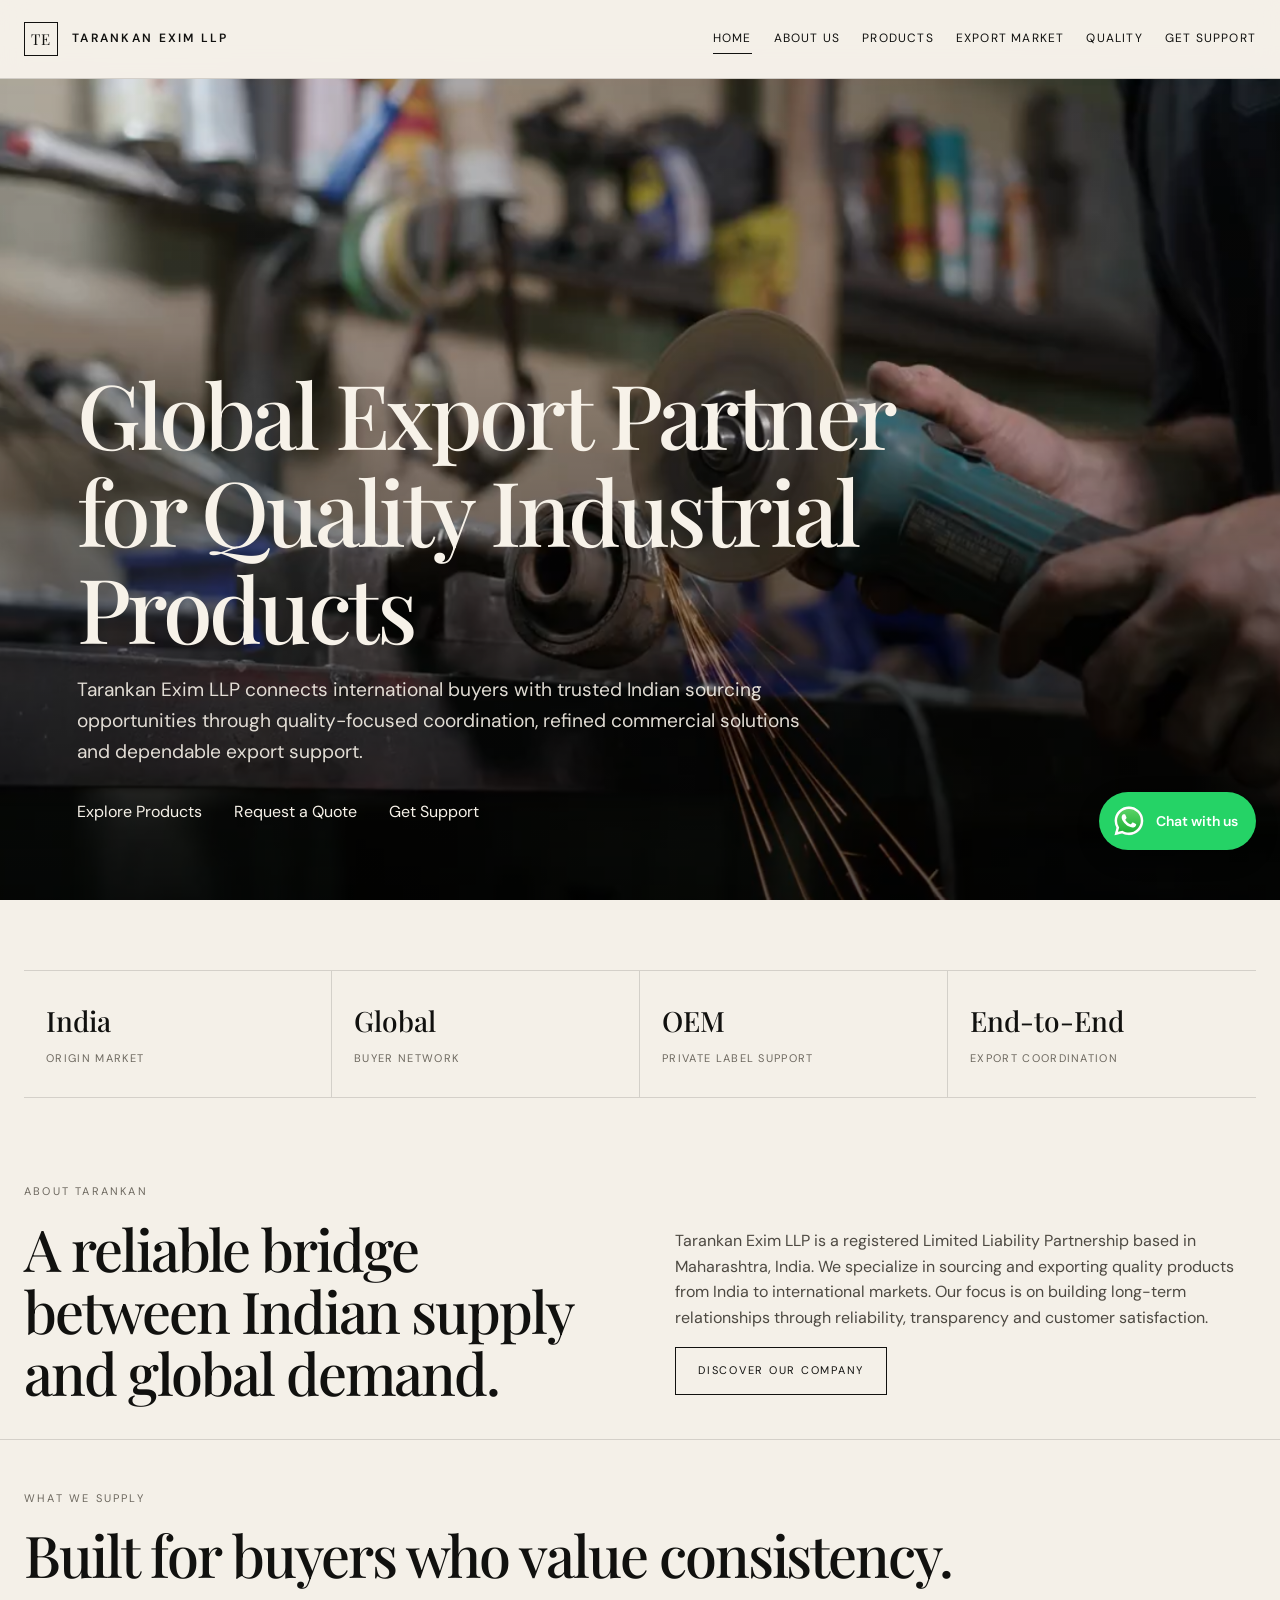
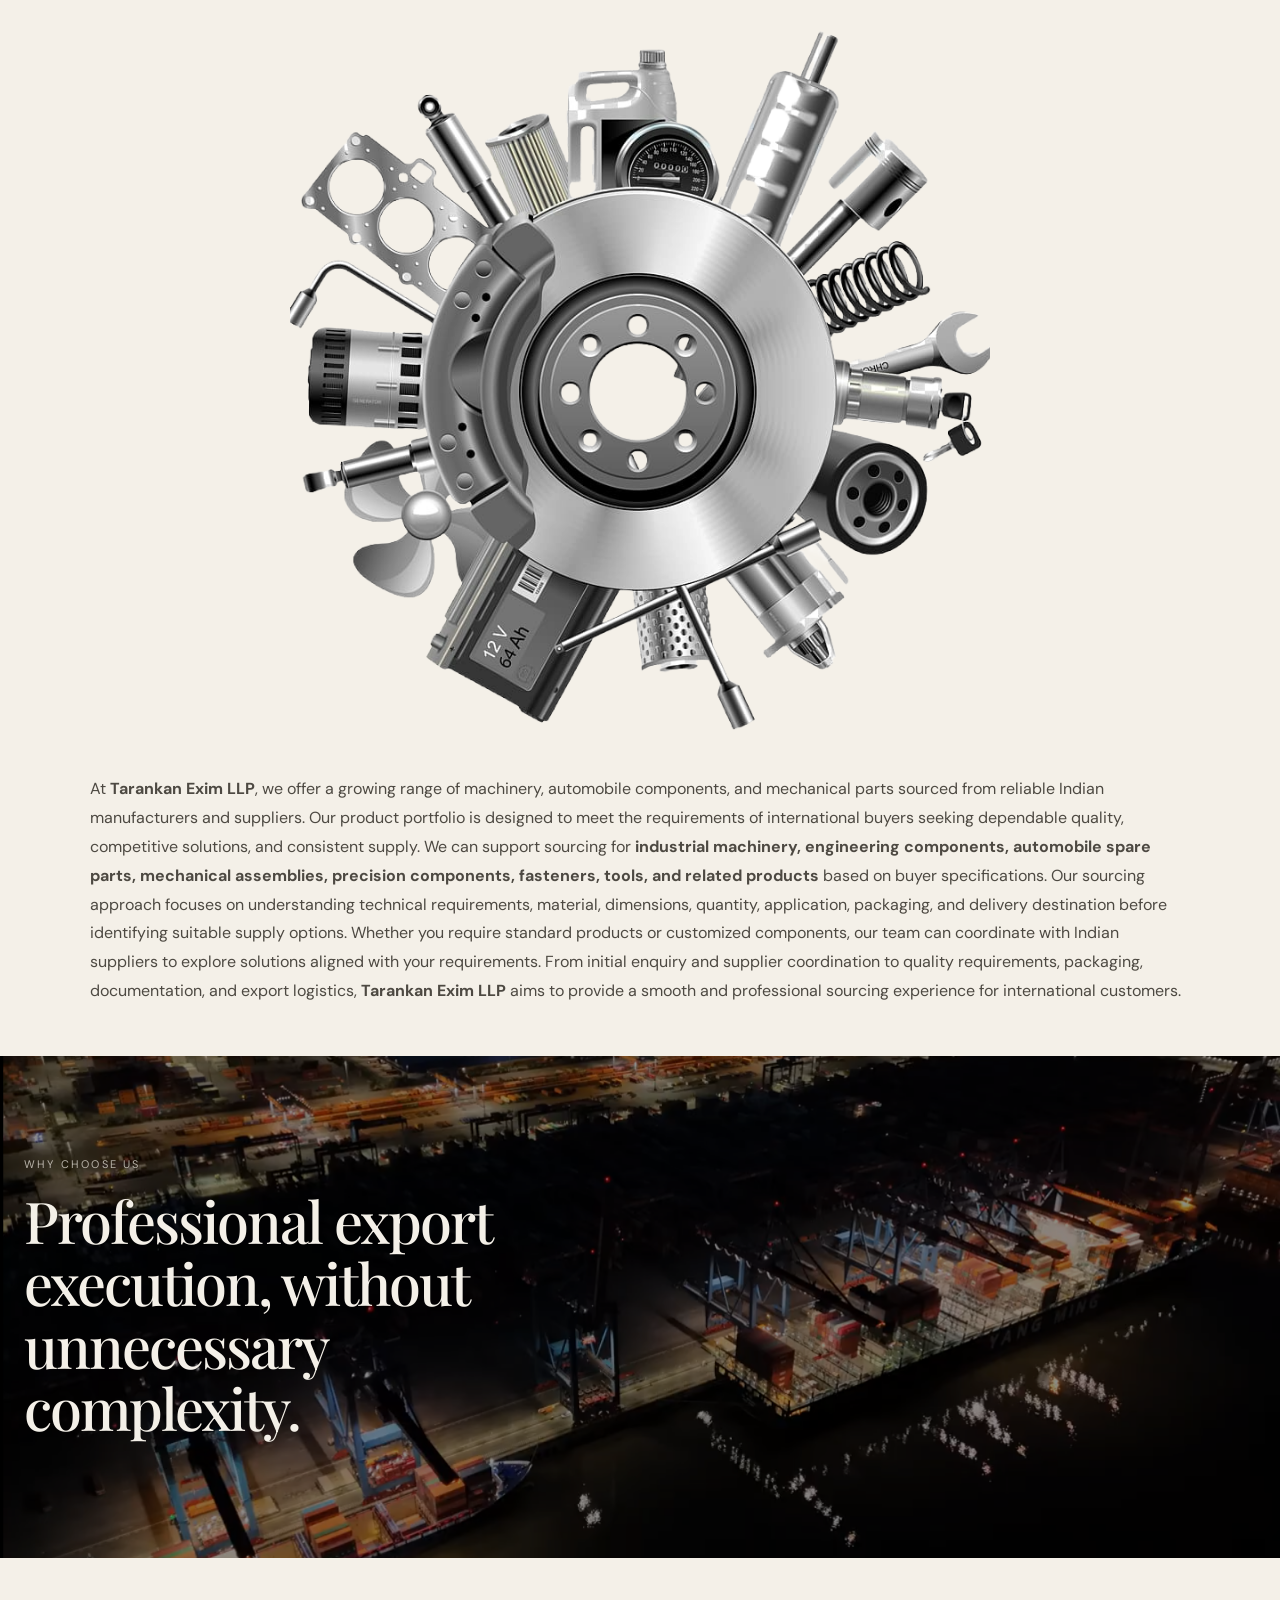
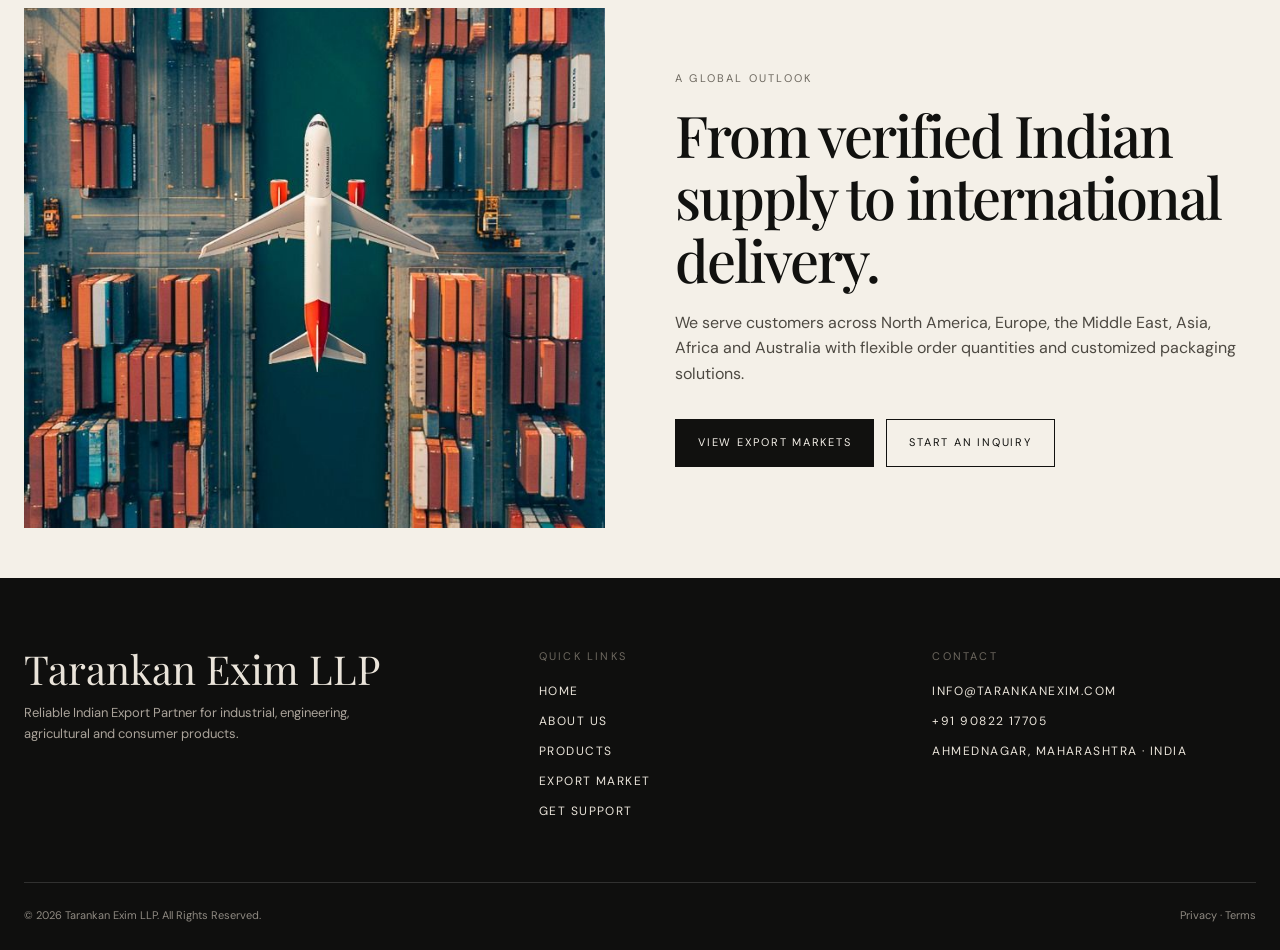
==== commit 24ed622a: "Add large files" ====
--- a/index.html
+++ b/index.html
@@ -5,12 +5,13 @@
     <meta charset="utf-8">
     <meta name="viewport" content="width=device-width,initial-scale=1">
     <meta property="og:title" content="Tarankan Exim LLP" />
-    <meta property="og:description" content="Tarankan Exim LLP is an emerging Indian export company committed to supplying premium-quality products to international buyers." />
+    <meta property="og:description" content="Tarankan Exim LLP is an emerging Indian export company committed to supplying premium-quality products to foreign buyers." />
     <meta property="og:url" content="https://rohannnnnnnnnn010-cmd.github.io/v12-tarankanweb/index.html" />
     <meta property="og:type" content="website" />
 
     <!-- WhatsApp Preview Image -->
-    <meta property="og:image" content="https://rohannnnnnnnnn010-cmd.github.io/v12-tarankanweb/assets/about%20us/open-graph-about-us-background.png" />
+    <meta property="og:image" content="https://raw.githubusercontent.com/rohannnnnnnnnn010-cmd/v12-tarankanweb/refs/heads/main/assets/about%20us/open-graph-about-us-background.png" />
+    <meta property="og:image:alt" content="Indian sourcing prepared for the world." />
     <meta property="og:image:type" content="image/png" />
     <meta property="og:image:width" content="1200" />
     <meta property="og:image:height" content="630" />
@@ -27,7 +28,7 @@
                 aria-expanded="false">☰</button>
             <nav class="nav-links"><a class="active" href="index.html">Home</a><a href="about.html">About US</a><a
                     href="products.html">Products</a><a href="markets.html">Export Market</a><a
-                    href="quality.html">Quality</a><a href="contact.html">Contact Us</a>
+                    href="quality.html">Quality</a><a href="contact.html">Get Support</a>
             </nav>
         </div>
     </header>
@@ -35,13 +36,13 @@
         <section class="hero">
             <div class="hero-copy">
                 <div class="hero-copy-inner">
-                    <div class="eyebrow">Indian Export House · Maharashtra</div>
+                    <!-- <div class="eyebrow">Indian Export House · Maharashtra</div> -->
                     <h1>Global Export Partner for Quality Industrial Products</h1>
                     <p class="lead">Tarankan Exim LLP connects international buyers with trusted Indian sourcing
                         opportunities through quality-focused coordination, refined commercial solutions and dependable
                         export support.</p>
-                    <div class="btn-row"><a class="btn" href="products.html">Explore Products</a><a class="btn"
-                            href="inquiry.html">Request a Quote</a><a class="btn" href="contact.html">Contact Us</a>
+                    <div class="btn-row"><a class="" id = "home-video-button" href="products.html">Explore Products</a><a class="" id = "home-video-button"
+                            href="inquiry.html">Request a Quote</a><a class="" id = "home-video-button" href="contact.html">Get Support</a>
                     </div>
                 </div>
             </div>
@@ -193,7 +194,7 @@
         <section class="section">
             <div class="container two-col">
                 <div class="visual">
-                    <img src="assets\home\international-supply.png" alt="Tarankan Exim global export"
+                    <img src="assets\home\international-supply.jpg" alt="Tarankan Exim global export"
                         class="visual-image">
                 </div>
                 <div>
@@ -223,7 +224,7 @@
                 <div class="eyebrow">Quick Links</div>
                 <div class="footer-links"><a href="index.html">Home</a><a href="about.html">About Us</a><a
                         href="products.html">Products</a><a href="markets.html">Export Market</a><a
-                        href="contact.html">Contact Us</a></div>
+                        href="contact.html">Get Support</a></div>
             </div>
             <div>
                 <div class="eyebrow">Contact</div>
--- a/css/style.css
+++ b/css/style.css
@@ -43,6 +43,11 @@
 .btn:hover{background:var(--ink);color:var(--paper)}
 .btn.dark{background:var(--ink);color:var(--paper)}
 .btn.dark:hover{background:transparent;color:var(--ink)}
+
+/* home page video button */
+#home-video-button {
+    margin-right: 20px;
+}
 
 /* Shared sections */
 main{padding-top:78px}
@@ -298,6 +303,88 @@
     z-index: 2;
 }
 
+/* =========================================
+   CONTACT PAGE - TOP IMAGE
+   ========================================= */
+
+.contact-top-image {
+    width: 100%;
+    height: 52vh;
+    min-height: 420px;
+    overflow: hidden;
+    position: relative;
+}
+
+.contact-top-image img {
+    width: 100%;
+    height: 100%;
+    object-fit: cover;
+    object-position: center;
+    display: block;
+}
+
+
+/* =========================================
+   CONTACT PAGE - DETAILS
+   ========================================= */
+
+.contact-details {
+    display: grid;
+    grid-template-columns: 1fr 1fr;
+    gap: 100px;
+    align-items: start;
+}
+
+.contact-details p {
+    margin: 0;
+}
+
+.contact-details a {
+    transition: color .25s ease;
+}
+
+.contact-details a:hover {
+    color: var(--accent);
+}
+
+
+/* =========================================
+   CONTACT PAGE - MOBILE
+   ========================================= */
+
+@media (max-width: 980px) {
+
+    .contact-top-image {
+        height: 45vh;
+        min-height: 360px;
+    }
+
+    .contact-details {
+        grid-template-columns: 1fr;
+        gap: 50px;
+    }
+
+}
+
+
+@media (max-width: 640px) {
+
+    .contact-top-image {
+        height: 34vh;
+        min-height: 260px;
+    }
+
+    .contact-details {
+        gap: 40px;
+    }
+
+}
+
+#get-support-below-image {
+    padding: 60px 0
+}
+
+
 /* Contact - Factory Image */
 .visual-image {
     position: absolute;
@@ -1018,6 +1105,12 @@
 .market-label-usa {
     left: 27%;
     top: 34%;
+}
+
+/* Brazil */
+.market-label-brazil {
+    left: 38%;
+    top: 67%;
 }
 
 /* Germany */
@@ -1544,4 +1637,181 @@
     text-align: left;
     color: #b9b4aa;
     line-height: 1.8;
+}
+
+
+
+/* =========================================
+   QUALITY FOCUS - RESPONSIVE LANDSCAPE VIDEO
+   ========================================= */
+
+.quality-focus-section {
+    overflow: hidden;
+}
+
+
+/* =========================================
+   CENTERED INTRO
+   ========================================= */
+
+.quality-focus-intro {
+    width: 100%;
+    max-width: 950px;
+    margin: 0 auto;
+    text-align: center;
+}
+
+.quality-focus-intro .eyebrow {
+    margin-bottom: 16px;
+}
+
+.quality-focus-intro h2 {
+    max-width: 900px;
+    margin-left: auto;
+    margin-right: auto;
+}
+
+.quality-focus-intro .body-copy {
+    max-width: 820px;
+    margin-left: auto;
+    margin-right: auto;
+    color: #4d4942;
+}
+
+
+/* =========================================
+   LANDSCAPE VIDEO
+   ========================================= */
+
+.quality-animation-visual {
+    position: relative;
+
+    width: 100%;
+    max-width: 1400px;
+
+    aspect-ratio: 16 / 9;
+
+    margin: 70px auto 0;
+
+    overflow: hidden;
+
+    background: #11110f;
+}
+
+
+/* Video fills the landscape container */
+
+.quality-animation-video {
+    display: block;
+
+    width: 100%;
+    height: 100%;
+
+    object-fit: cover;
+    object-position: center;
+
+    background: #11110f;
+}
+
+
+/* =========================================
+   LARGE DESKTOP
+   ========================================= */
+
+@media (min-width: 1200px) {
+
+    .quality-animation-visual {
+        max-width: 1400px;
+        margin-top: 80px;
+    }
+
+}
+
+
+/* =========================================
+   LAPTOP
+   ========================================= */
+
+@media (max-width: 1199px) {
+
+    .quality-animation-visual {
+        max-width: 100%;
+        margin-top: 60px;
+    }
+
+}
+
+
+/* =========================================
+   TABLET
+   ========================================= */
+
+@media (max-width: 980px) {
+
+    .quality-focus-intro {
+        max-width: 850px;
+    }
+
+    .quality-animation-visual {
+        width: 100%;
+        aspect-ratio: 16 / 9;
+        margin-top: 50px;
+    }
+
+}
+
+
+/* =========================================
+   MOBILE - TALLER VIDEO WITH SIDE CROPPING
+   ========================================= */
+
+@media (max-width: 640px) {
+
+    .quality-focus-intro {
+        max-width: 100%;
+    }
+
+    .quality-focus-intro h2 {
+        font-size: clamp(34px, 9vw, 48px);
+    }
+
+    .quality-focus-intro .body-copy {
+        font-size: 14px;
+        line-height: 1.75;
+    }
+
+    .quality-animation-visual {
+        width: 100%;
+
+        /* Taller than 16:9 */
+        aspect-ratio: 4 / 3;
+
+        margin-top: 40px;
+
+        overflow: hidden;
+        background: #11110f;
+    }
+
+    .quality-animation-video {
+        width: 100%;
+        height: 100%;
+
+        /* Crop left and right */
+        object-fit: cover;
+        object-position: center;
+    }
+}
+
+
+/* =========================================
+   VERY SMALL PHONES
+   ========================================= */
+
+@media (max-width: 400px) {
+
+    .quality-animation-visual {
+        aspect-ratio: 16 / 9;
+        margin-top: 32px;
+    }
+
 }
